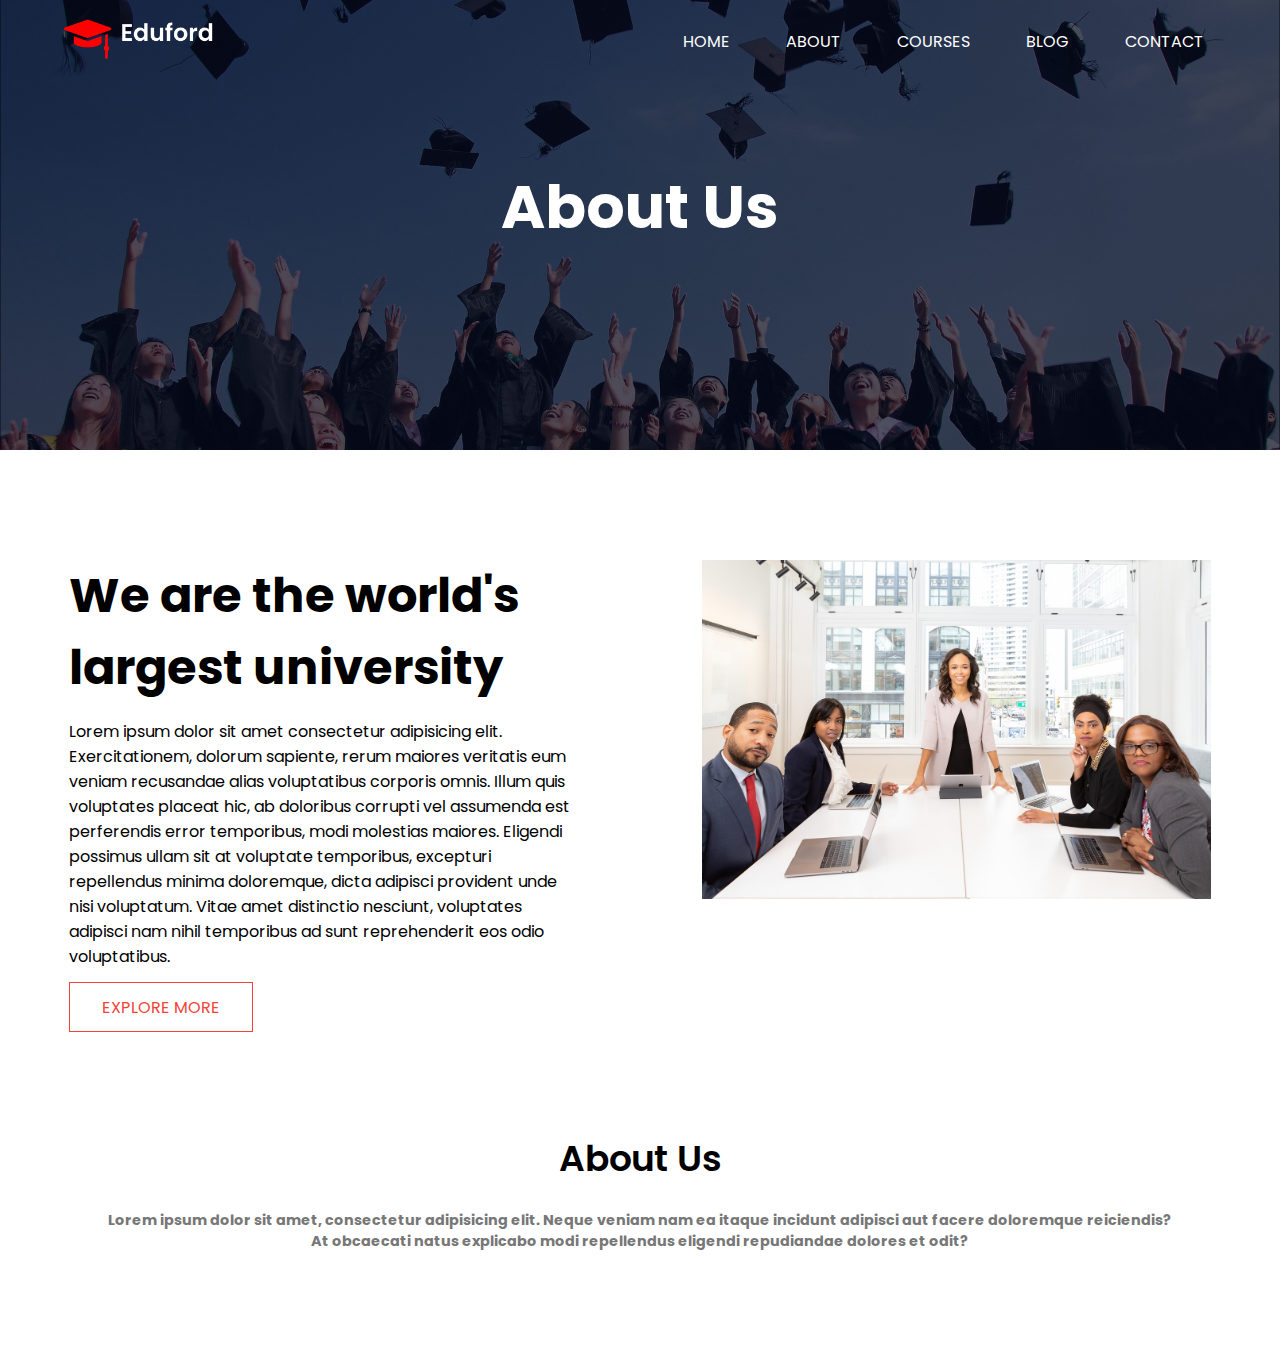
==== about.html @ d3d24b50 "finish about.html section" ====
<!DOCTYPE html>
<html lang="en">
<head>
    <meta charset="UTF-8">
    <meta http-equiv="X-UA-Compatible" content="IE=edge">
    <meta name="viewport" content="width=device-width, initial-scale=1.0">
    <link rel="icon" type="image/png" sizes="32x32" href="./images/logo.png">
    <link rel="stylesheet" href="https://cdnjs.cloudflare.com/ajax/libs/font-awesome/6.1.0/css/all.min.css" integrity="sha512-10/jx2EXwxxWqCLX/hHth/vu2KY3jCF70dCQB8TSgNjbCVAC/8vai53GfMDrO2Emgwccf2pJqxct9ehpzG+MTw==" crossorigin="anonymous" referrerpolicy="no-referrer" />
    <link rel="stylesheet" href="css/style.css">
    <link rel="stylesheet" href="css/responsive-style.css">
    <title>Eduford University</title>
</head>
<body>
    <!-- home section start -->
    <section class="about-home">
       <div class="container">
        <nav>
            <a href="index.html"><img src="./images/logo.png" alt="logo"></a>

            <ul class="menu">
                <i class="fa fa-times fa-2x close-menu"></i>

                <li><a class="nav-link" href="index.html">home</a></li>
                <li><a class="nav-link" href="about.html">about</a></li>
                <li><a class="nav-link" href="courses.html">courses</a></li>
                <li><a class="nav-link" href="blog.html">blog</a></li>
                <li><a class="nav-link" href="contact.html">contact</a></li>
            </ul>

            <i class="fa fa-bars fa-2x open-menu"></i>
        </nav>

        <h1>About Us</h1>
       </div>
    </section>

    <!-- about content section start -->
    <section class="about-content">
        <div class="container">
            <div class="row">
                <div class="col">
                    <h1>We are the world's largest university</h1>
                    <p>Lorem ipsum dolor sit amet consectetur adipisicing elit. Exercitationem, dolorum sapiente, rerum maiores veritatis eum veniam recusandae alias voluptatibus corporis omnis. Illum quis voluptates placeat hic, ab doloribus corrupti vel assumenda est perferendis error temporibus, modi molestias maiores. Eligendi possimus ullam sit at voluptate temporibus, excepturi repellendus minima doloremque, dicta adipisci provident unde nisi voluptatum. Vitae amet distinctio nesciunt, voluptates adipisci nam nihil temporibus ad sunt reprehenderit eos odio voluptatibus.</p>
                    <a href="#" class="btn red-btn">explore more</a>
                </div>
                <div class="col">
                    <img src="./images/about.jpg" alt="">
                </div>
            </div>
        </div>
    </section> 

    

    <!-- about-us section start -->
    <section class="about-us">
        <div class="container">
            <h4>About Us</h4>
            <p>Lorem ipsum dolor sit amet, consectetur adipisicing elit. Neque veniam nam ea itaque incidunt adipisci aut facere doloremque reiciendis?<br> At obcaecati natus explicabo modi repellendus eligendi repudiandae dolores et odit?</p>
            <div class="socials">
                <a href=""><i class="fab fa-facebook fa-2x"></i></a>
                <a href=""><i class="fab fa-twitter fa-2x"></i></a>
                <a href=""><i class="fab fa-instagram fa-2x"></i></a>
                <a href=""><i class="fab fa-linkedin fa-2x"></i></a>
            </div>
        </div>
    </section>



    <script src="main.js"></script>
</body>
</html>
---- css/style.css ----
@import url('https://fonts.googleapis.com/css2?family=Poppins:wght@300;400;600;700&display=swap');

*,
*::before,
*::after {
    padding: 0;
    margin: 0;
    box-sizing: border-box;
}
html {
    scroll-behavior: smooth;
}
body {
    font-family: 'Poppins', sans-serif;
}
ul {
    list-style: none;
}
a {
    text-decoration: none;
    color: #fff;
}
img {
    width: 100%;
}
.container {
    max-width: 1600px;
    margin: 0 auto;
    padding: 0 4rem;
}
.btn {
    border: 1px solid #fff;
    padding: 0.8rem 2rem;
    background: transparent;
    cursor: pointer;
    transition: all 0.5s ease;
    text-transform: capitalize;
}
.btn:hover {
    border: 1px solid #f44336;
    color: #f44336;
}



/* home section styling */
.home {
    width: 100%;
    min-height: 100vh;
    background-image: linear-gradient(rgba(4, 9, 30, 0.7), rgba(4, 9, 30, 0.7)), url('/images/banner.png');
    background-position: center;
    background-repeat: no-repeat;
    background-size: cover;
}
.home .container nav {
    display: flex;
    justify-content: space-between;
    align-items: center;
    padding: 1rem 0;
}
.home .container nav img {
    width: 150px;
}
.home .container nav ul {
    display: flex;
    gap: 2rem;
}
.home .container nav ul a {
    text-transform: uppercase;
    padding: 8px 12px;
    position: relative;
}
.home .container nav ul a::after {
    content: '';
    width: 0%;
    height: 2px;
    background-color: #f44336;
    position: absolute;
    bottom: 0;
    left: 0;
    border: 6px;
    transition: width 0.5s ease;
}
.home .container nav ul a:hover::after {
    width: 100%;
}
.home .container nav .fa {
    display: none;
}

.home .container .text-box {
    width: 100%;
    height: 90vh;
    display: flex;
    flex-direction: column;
    align-items: center;
    justify-content: center;
    text-align: center;
}
.home .container .text-box h1 {
    font-size: 60px;
    color: #fff;
}
.home .container .text-box p {
    font-size: 17px;
    margin: 1rem 0 3rem;
    color: #fff;
}



/* courses section styling */
.courses {
    text-align: center;
    padding-top: 6.25rem;
}
.courses .container h1 {
    font-size: 2.25rem;
    font-weight: 600;
}
.courses .container p {
    font-size: 0.9rem;
    font-weight: 700;
    line-height: 1.4rem;
    padding: 0.6rem;
    color: #777;
}
.courses .container .course-cards {
    margin-top: 4rem;
    display: flex;
    justify-content: space-between;
}
.courses .container .course-cards .card {
    flex-basis: 30%;
    background: #faede1;
    border-radius: 10px;
    margin-bottom: 3rem;
    padding: 1.3rem 0.7rem;
}
.courses .container .course-cards .card:hover {
    box-shadow: 0 0 20px 0 rgba(0, 0, 0, 0.2);
}
.courses .container .course-cards .card h3 {
    font-weight: 600;
    text-align: center;
    margin: 0.6rem 0;
}
.courses .container .course-cards .card p {
    line-height: 2;
}


/* campus section styling */
.campus {
    text-align: center;
    padding-top: 5.1rem;
}
.campus .container h1 {
    font-size: 2.25rem;
    font-weight: 600;
}
.campus .container p {
    font-size: 0.9rem;
    font-weight: 700;
    line-height: 1.4rem;
    padding: 0.6rem;
    color: #777;
}
.campus .container .campus-cards {
    display: flex;
    margin: 4rem 0;
    justify-content: space-between;
}
.campus .container .campus-cards .card {
    flex-basis: 30%;
    border-radius: 10px;
    margin-bottom: 2.5rem;
    position: relative;
    overflow: hidden;
}
.campus .container .campus-cards .card img {
    border-radius: 10px;
    display: block;
}
.campus .container .campus-cards .card .card-text {
    position: absolute;
    height: 100%;
    width: 100%;
    top: 0;
    left: 0;
    padding-top: 3rem;
    background: transparent;
    border-radius: inherit;
    transition: background 0.5s ease-out;
}
.campus .container .campus-cards .card .card-text:hover {
    background: rgba(226, 0, 0, 0.7);
}
.campus .container .campus-cards .card .card-text h3 {
    width: 100%;
    font-size: 1.6rem;
    font-weight: 500;
    color: #fff;
    position: absolute;
    bottom: 0;
    opacity: 0;
    transition: all 0.3s ease-out;
}
.campus .container .campus-cards .card .card-text:hover h3 {
    bottom: 50%;
    opacity: 1;
}

/* facilities section styling */
.facilities {
    text-align: center;
    padding-top: 5.1rem;
}
.facilities .container h1 {
    font-size: 2.25rem;
    font-weight: 600;
}
.facilities .container p {
    font-size: 0.9rem;
    font-weight: 700;
    line-height: 1.4rem;
    padding: 0.6rem;
    color: #777;
}
.facilities .container .cards {
    display: flex;
    justify-content: space-between;
    margin: 4rem 0;
}
.facilities .container .cards .card {
    flex-basis: 30%;
    border-radius: 10px;
    text-align: left;
}
.facilities .container .cards .card img {
    border-radius: 10px;
}
.facilities .container .cards .card h3 {
    margin: 0.8rem 0;
}
.facilities .container .cards .card p {
    padding: 0;
}

/* testimonial section styling */
.testimonials {
    text-align: center;
    padding-top: 5.1rem;
}
.testimonials .container h1 {
    font-size: 2.25rem;
    font-weight: 600;
}
.testimonials .container p {
    font-size: 0.9rem;
    font-weight: 700;
    line-height: 1.4rem;
    padding: 0.6rem;
    color: #777;
}
.testimonials .container .testimonial-cards {
    display: flex;
    justify-content: space-around;
    margin: 4rem 0;
}
.testimonials .container .testimonial {
    flex-basis: 40%;
    border-radius: 10px;
    text-align: left;
    background-color: #fff3f3;
    padding: 1.2rem;
    cursor: pointer;
    display: flex;
}
.testimonials .container .testimonial img {
    width: 50px;
    height: 50px;
    margin-right: 1.8rem;
    margin-left: 5px;
    border-radius: 50%;
}
.testimonials .container .testimonial p {
    padding: 0;
}
.testimonials .container .testimonial h3 {
    margin-top: 0.9rem;
}
.testimonials .container .testimonial .fa,
.testimonials .container .testimonial .far {
    color: #f44336;
}

/* call to action section styling */
.cta {
    text-align: center;
    padding: 6rem 0;
    margin: 6rem 0;
    background: linear-gradient(rgba(0,0,0, 0.7), rgba(0,0,0,0.7)), url('/images/banner2.jpg') ;
    background-repeat: no-repeat;
    background-size: cover;
    background-position: center;
}
.cta .container h1 {
    font-size: 2.25rem;
    font-weight: 600;
    color: #fff;
    margin-bottom: 2rem;
    padding: 0;
}


/* about-us section styling */
.about-us {
    text-align: center;
    padding: 5.1rem 0;
}
.about-us h4 {
    margin-bottom: 1.5rem;
    font-weight: 600;
    font-size: 2.25rem;
}
.about-us p {
    font-size: 0.9rem;
    font-weight: 700;
    color: #777;
}
.about-us .socials i {
    color: #f44336;
    margin: 0 0.6rem;
    cursor: pointer;
    padding: 1.1rem 0;
}
.about-us .socials i:hover {
    color: #777;
}






/* ----------ABOUT-US.HTML-------- */
.about-home {
    height: 50vh;
    width: 100%;
    background: linear-gradient(rgba(4, 9, 30, 0.7), rgba(4, 9, 30, 0.7)), url('/images/background.jpg');
    background-position: center;
    background-repeat: no-repeat;
    background-size: cover;
    text-align: center;
    color: #fff;
}
.about-home .container nav {
    display: flex;
    justify-content: space-between;
    align-items: center;
    padding: 1rem 0;
}
.about-home .container nav img {
    width: 150px;
}
.about-home .container nav ul {
    display: flex;
    gap: 2rem;
}
.about-home .container nav ul a {
    text-transform: uppercase;
    padding: 8px 12px;
    position: relative;
}
.about-home .container nav ul a::after {
    content: '';
    width: 0%;
    height: 2px;
    background-color: #f44336;
    position: absolute;
    bottom: 0;
    left: 0;
    border: 6px;
    transition: width 0.5s ease;
}
.about-home .container nav ul a:hover::after {
    width: 100%;
}
.about-home .container nav .fa {
    display: none;
}
.about-home h1 {
    font-size: 60px;
    margin-top: 5rem;
}

.about-content {
    padding-top: 5rem;
}
.about-content .row {
    display: flex;
    justify-content: space-between;
}
.about-content .row .col {
    flex-basis: 45%;
    padding: 1.9rem 0.3rem;
}
.about-content .row .col h1 {
    padding-top: 0;
    font-size: 3rem;
}
.about-content .row .col p {
    padding: 15px 0 25px;
}
.red-btn {
    border: 1px solid #f44336;
    background-color: transparent;
    color: #f44336;
    text-transform: uppercase;
}
.red-btn:hover {
    color: #fff;
    background-color: #f44336;
}



/* -----COURSES.HTML */
---- css/responsive-style.css ----
@media (max-width: 768px) {
    /* home section styling */
    .home .container .text-box {
        height: 80vh;
    }
    .home .container .text-box h1 {
        font-size: 40px;
    }
    .home .container nav .menu {
        position: absolute;
        width: 50%;
        height: 100vh;
        top: 0;
        right: -51%;
        flex-direction: column;
        background-color: #f44336;
        z-index: 30;
        padding-top: 20px;
        transition: all 0.3s ease-out;
    }
    .home .container nav .menu.active {
        right: 0;
    }
    .home .container nav .fa {
        display: block;
        color: #fff;
        cursor: pointer;
    }
    .home .container nav .close-menu {
        margin-left: 20px;
    }
    .home .container nav ul a {
        padding: 40px;
        font-weight: bold;
    }
    .home .container .text-box p br {
        display: none;
    }


    /* courses section styling */
    .courses .container .course-cards {
        flex-direction: column;
    }

    /* facilities section styling */
    .facilities .container .cards {
        flex-direction: column;
        gap: 3rem;
    }


    .testimonials .container .testimonial-cards {
        flex-direction: column;
        gap: 3rem;
    }


    .cta {
        margin-bottom: 0;
    }
    .cta .container br {
        display: none;
    }

    .about-us p br {
        display: none;
    }


    /* -----ABOUT-US.HTML */
    .about-home .container nav .menu {
        position: absolute;
        width: 50%;
        height: 100vh;
        top: 0;
        right: -51%;
        flex-direction: column;
        background-color: #f44336;
        z-index: 30;
        padding-top: 20px;
        transition: all 0.3s ease-out;
    }
    .about-home .container nav .menu.active {
        right: 0;
    }
    .about-home .container nav .fa {
        display: block;
        color: #fff;
        cursor: pointer;
    }
    .about-home .container nav .close-menu {
        margin-left: 20px;
    }
    .about-home .container nav ul {
        text-align: left;
    }
    .about-home .container nav ul a {
        padding: 40px;
        font-weight: bold;
    }

    .about-content .row {
        flex-direction: column-reverse;
    }
    .about-content .row .col {
        text-align: center;
    }
    .about-content .row .col h1 {
        font-size: 2.5rem;
        margin-bottom: 1rem;
    }
    .about-content .row .col p {
        margin-bottom: 1.5rem;
    }
}

@media (max-width: 425px) {
    .container {
        padding: 0 2rem;
    }
    .campus .container .campus-cards {
        flex-direction: column;
    }

    .testimonials .container .testimonial {
        flex-direction: column;
        gap: 1rem;
        text-align: center;
    }
    .testimonials .container .testimonial img {
        margin: 0 auto;
    }

}
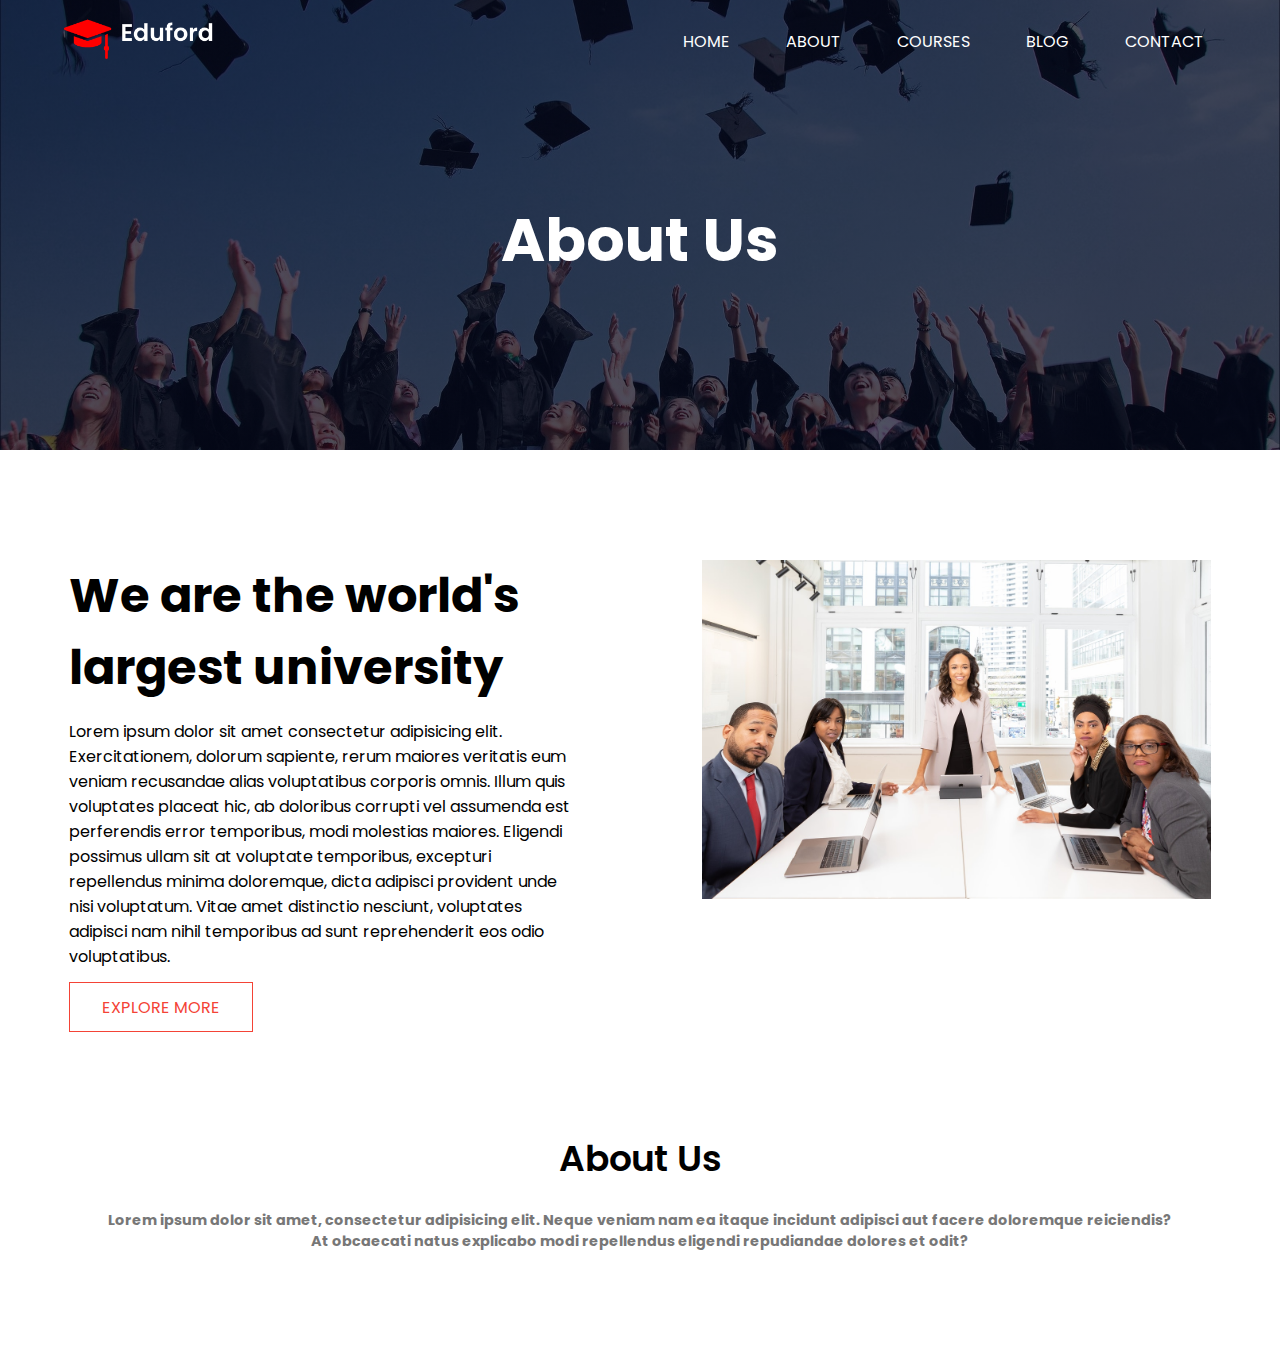
==== commit d16b5fc3: "fimish courses.html and blog.hmtl" ====
--- a/about.html
+++ b/about.html
@@ -11,7 +11,7 @@
     <title>Eduford University</title>
 </head>
 <body>
-    <!-- home section start -->
+    <!-- about-home section start -->
     <section class="about-home">
        <div class="container">
         <nav>
@@ -30,7 +30,9 @@
             <i class="fa fa-bars fa-2x open-menu"></i>
         </nav>
 
-        <h1>About Us</h1>
+        <header>
+            <h1>About Us</h1>
+        </header>
        </div>
     </section>
 
--- a/css/style.css
+++ b/css/style.css
@@ -52,25 +52,25 @@
     background-repeat: no-repeat;
     background-size: cover;
 }
-.home .container nav {
+.container nav {
     display: flex;
     justify-content: space-between;
     align-items: center;
     padding: 1rem 0;
 }
-.home .container nav img {
+.container nav img {
     width: 150px;
 }
-.home .container nav ul {
+.container nav ul {
     display: flex;
     gap: 2rem;
 }
-.home .container nav ul a {
+.container nav ul a {
     text-transform: uppercase;
     padding: 8px 12px;
     position: relative;
 }
-.home .container nav ul a::after {
+.container nav ul a::after {
     content: '';
     width: 0%;
     height: 2px;
@@ -81,10 +81,10 @@
     border: 6px;
     transition: width 0.5s ease;
 }
-.home .container nav ul a:hover::after {
-    width: 100%;
-}
-.home .container nav .fa {
+.container nav ul a:hover::after {
+    width: 100%;
+}
+.container nav .fa {
     display: none;
 }
 
@@ -355,46 +355,15 @@
     text-align: center;
     color: #fff;
 }
-.about-home .container nav {
-    display: flex;
-    justify-content: space-between;
+.about-home header {
+    height: 35vh;
+    display: flex;
     align-items: center;
-    padding: 1rem 0;
-}
-.about-home .container nav img {
-    width: 150px;
-}
-.about-home .container nav ul {
-    display: flex;
-    gap: 2rem;
-}
-.about-home .container nav ul a {
-    text-transform: uppercase;
-    padding: 8px 12px;
-    position: relative;
-}
-.about-home .container nav ul a::after {
-    content: '';
-    width: 0%;
-    height: 2px;
-    background-color: #f44336;
-    position: absolute;
-    bottom: 0;
-    left: 0;
-    border: 6px;
-    transition: width 0.5s ease;
-}
-.about-home .container nav ul a:hover::after {
-    width: 100%;
-}
-.about-home .container nav .fa {
-    display: none;
+    justify-content: center;
 }
 .about-home h1 {
     font-size: 60px;
-    margin-top: 5rem;
-}
-
+}
 .about-content {
     padding-top: 5rem;
 }
@@ -426,7 +395,59 @@
 
 
 
-/* -----COURSES.HTML */
+/* -----BLOG.HTML */
+.blog-main {
+    margin: 3.8rem 0;
+}
+.blog-main .row {
+    display: flex;
+    justify-content: space-between;
+}
+.blog-main .left-col {
+    flex-basis: 65%;
+}
+.blog-main .left-col h2 {
+    color: #222;
+    font-weight: 600;
+    margin: 1.9rem 0;
+}
+.blog-main .left-col p {
+    color: #999;
+}
+.blog-main .left-col .comment {
+    border: 1px solid #ccc;
+    margin-top: 50px;
+    padding: 10px 20px;
+}
+.blog-main .left-col .comment form input, 
+.blog-main .left-col .comment form textarea {
+    width: 100%;
+    padding: 10px;
+    margin: 15px 0;
+    border: none;
+    outline: none;
+    background-color: #f0f0f0;
+    
+    
+}
+.blog-main .right-col {
+    flex-basis: 32%;
+}
+.blog-main .right-col h3 {
+    background-color: #f44336;
+    color: #fff;
+    padding: 7px 0;
+    font-size: 1rem;
+    margin-bottom: 1.7rem;
+    text-align: center;
+}
+.blog-main .right-col div {
+    display: flex;
+    justify-content: space-between;
+    align-items: center;
+    color: #555;
+    padding: 8px;
+}
 
 
 
--- a/css/responsive-style.css
+++ b/css/responsive-style.css
@@ -6,34 +6,38 @@
     .home .container .text-box h1 {
         font-size: 40px;
     }
-    .home .container nav .menu {
+    .container nav .menu {
         position: absolute;
-        width: 50%;
+        width: 200px;
         height: 100vh;
         top: 0;
-        right: -51%;
+        right: -200px;
         flex-direction: column;
         background-color: #f44336;
-        z-index: 30;
+        z-index: 2;
         padding-top: 20px;
-        transition: all 0.3s ease-out;
+        transition: all 0.3s ease;
+        text-align: left;
     }
-    .home .container nav .menu.active {
+    .container nav .menu.active {
         right: 0;
     }
-    .home .container nav .fa {
+    .container nav .fa {
         display: block;
         color: #fff;
         cursor: pointer;
     }
-    .home .container nav .close-menu {
+    .container nav .close-menu {
         margin-left: 20px;
     }
-    .home .container nav ul a {
-        padding: 40px;
+    .container nav ul li {
+        margin-left: 40px;   
+        display: block;
+    }
+    .container nav ul a {
         font-weight: bold;
     }
-    .home .container .text-box p br {
+    .container .text-box p br {
         display: none;
     }
 
@@ -69,37 +73,6 @@
 
 
     /* -----ABOUT-US.HTML */
-    .about-home .container nav .menu {
-        position: absolute;
-        width: 50%;
-        height: 100vh;
-        top: 0;
-        right: -51%;
-        flex-direction: column;
-        background-color: #f44336;
-        z-index: 30;
-        padding-top: 20px;
-        transition: all 0.3s ease-out;
-    }
-    .about-home .container nav .menu.active {
-        right: 0;
-    }
-    .about-home .container nav .fa {
-        display: block;
-        color: #fff;
-        cursor: pointer;
-    }
-    .about-home .container nav .close-menu {
-        margin-left: 20px;
-    }
-    .about-home .container nav ul {
-        text-align: left;
-    }
-    .about-home .container nav ul a {
-        padding: 40px;
-        font-weight: bold;
-    }
-
     .about-content .row {
         flex-direction: column-reverse;
     }
@@ -113,16 +86,32 @@
     .about-content .row .col p {
         margin-bottom: 1.5rem;
     }
+
+
+    /* BLOG.HTML */
+    .blog-main .row {
+        flex-direction: column;
+        gap: 3rem;
+    }
+    .blog-main .left-col {
+        flex-basis: 100%;
+    }
+    .blog-main .right-col {
+        flex-basis: 100%;
+    }
 }
 
 @media (max-width: 425px) {
     .container {
         padding: 0 2rem;
     }
+    .container nav .menu {
+        width: 50%;
+        right: -50%;
+    }
     .campus .container .campus-cards {
         flex-direction: column;
     }
-
     .testimonials .container .testimonial {
         flex-direction: column;
         gap: 1rem;
@@ -131,5 +120,16 @@
     .testimonials .container .testimonial img {
         margin: 0 auto;
     }
+    .about-us {
+        padding: 2rem 0;
+    }
+    #courses-h1 {
+        font-size: 3rem;  
+    }
+    #blog-h1 {
+        font-size: 2.5rem;
+    }
+    
+
 
 }